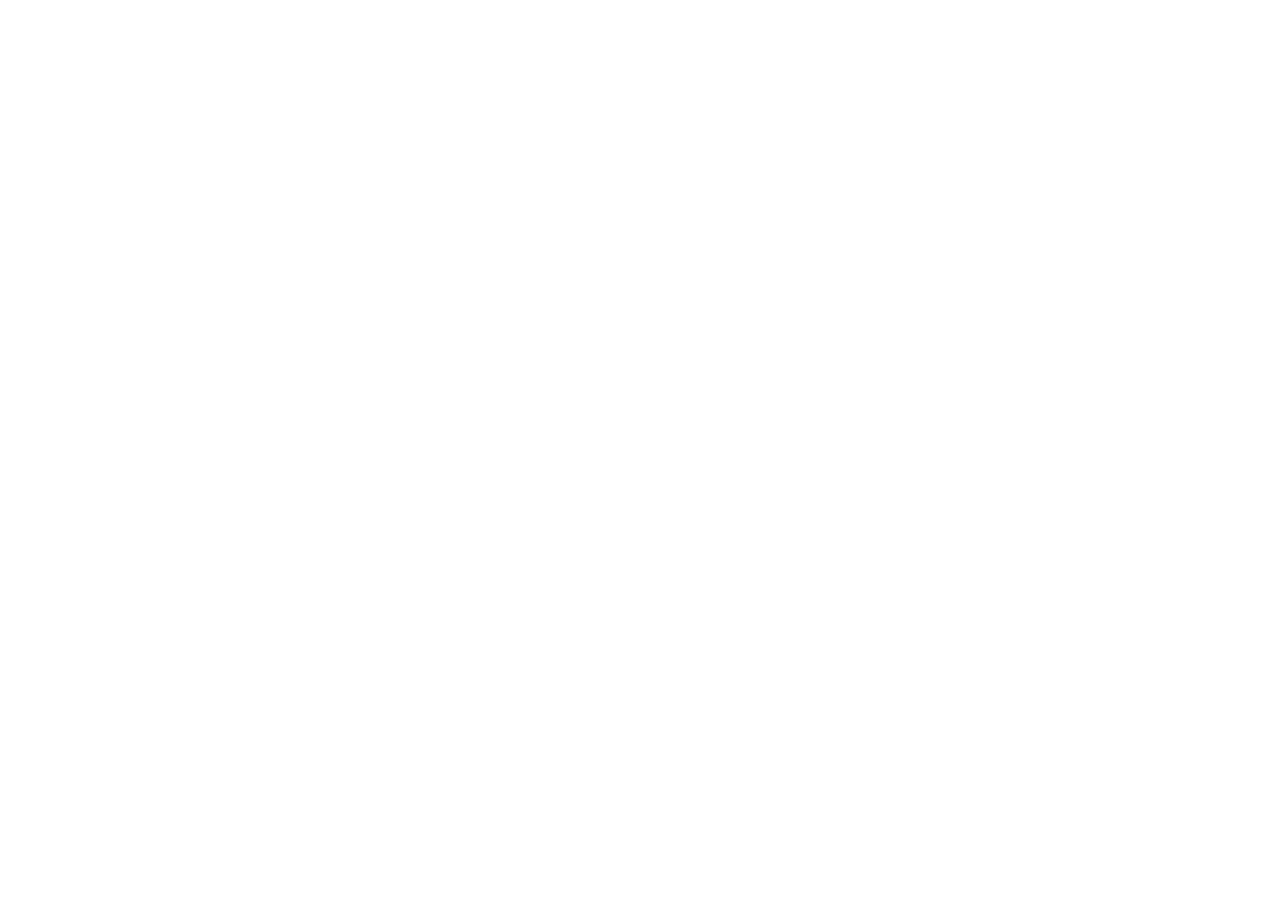
==== assignment4/index.html @ be5b9cb6 "Setup assignment" ====
<!DOCTYPE html>

<html>
	<head>
		<title></title>
		<meta name="viewport" content="width=device-width, initial-scale=1.0">
		
		<link href="css/bootstrap.min.css" rel="stylesheet">
		<link href="styles.css" rel="stylesheet">
		<script src="http://ajax.googleapis.com/ajax/libs/jquery/1.11.2/jquery.min.js"></script>
		<script src="js/bootstrap.js"></script>
	</head>
	
	<body>
	
	</body>

</html>
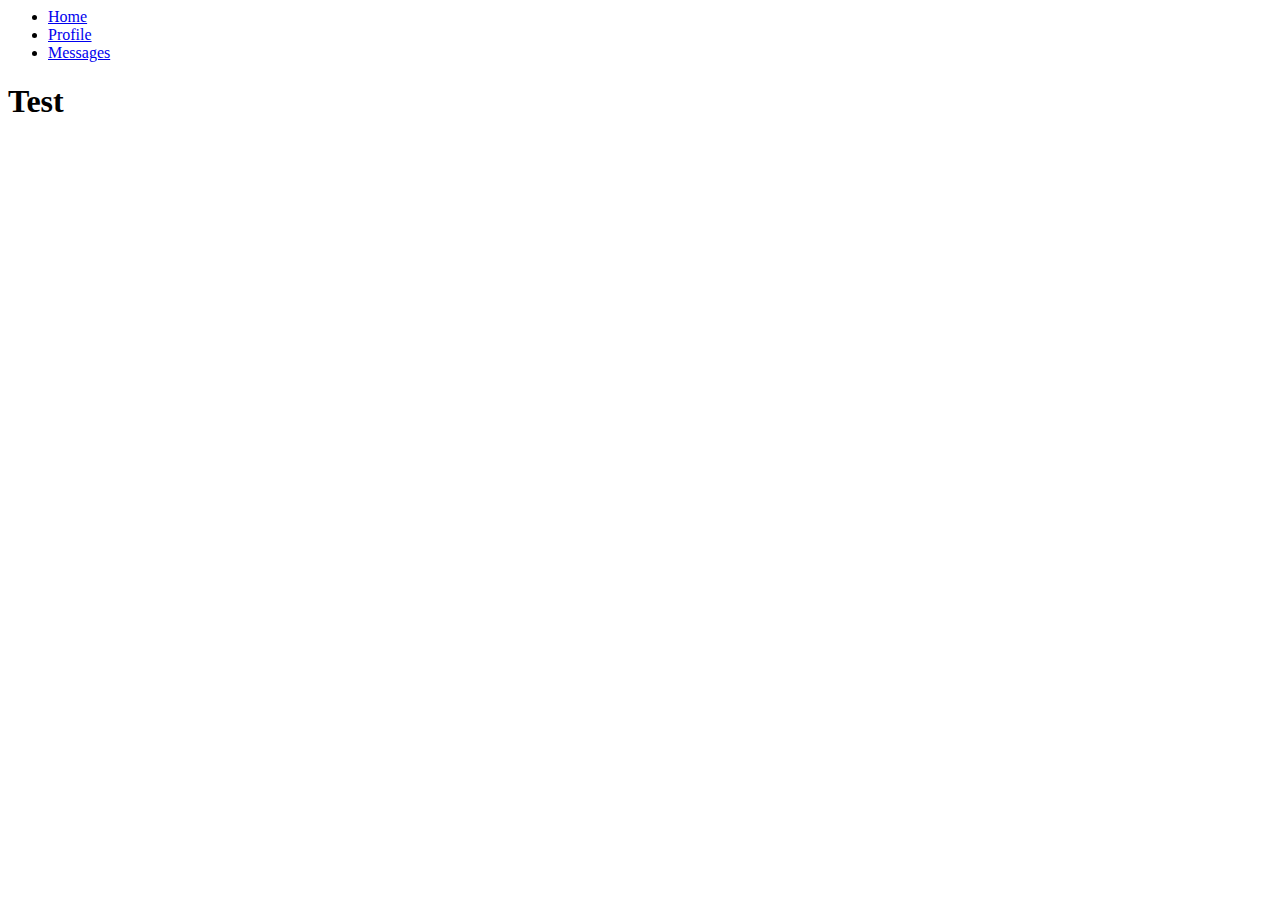
==== commit 1eaaf20a: "Working with bootstrap examples" ====
--- a/assignment4/index.html
+++ b/assignment4/index.html
@@ -1,17 +1,28 @@
-<!DOCTYPE html>
+
 
 <html>
 	<head>
-		<title></title>
+		<title>Assignment 4 - Home Page</title>
 		<meta name="viewport" content="width=device-width, initial-scale=1.0">
 		
 		<link href="css/bootstrap.min.css" rel="stylesheet">
 		<link href="styles.css" rel="stylesheet">
-		<script src="http://ajax.googleapis.com/ajax/libs/jquery/1.11.2/jquery.min.js"></script>
-		<script src="js/bootstrap.js"></script>
+		
 	</head>
 	
 	<body>
+		<ul class="nav nav-tabs">
+			<li role="presentation" class="active"><a href="#">Home</a></li>
+			<li role="presentation"><a href="#">Profile</a></li>
+			<li role="presentation"><a href="#">Messages</a></li>
+		</ul>
+		
+		<h1>Test</h1>
+	
+	
+		<script src="http://ajax.googleapis.com/ajax/libs/jquery/1.11.2/jquery.min.js"></script>
+		<script src="js/bootstrap.min.js"></script>
+		
 	
 	</body>
 
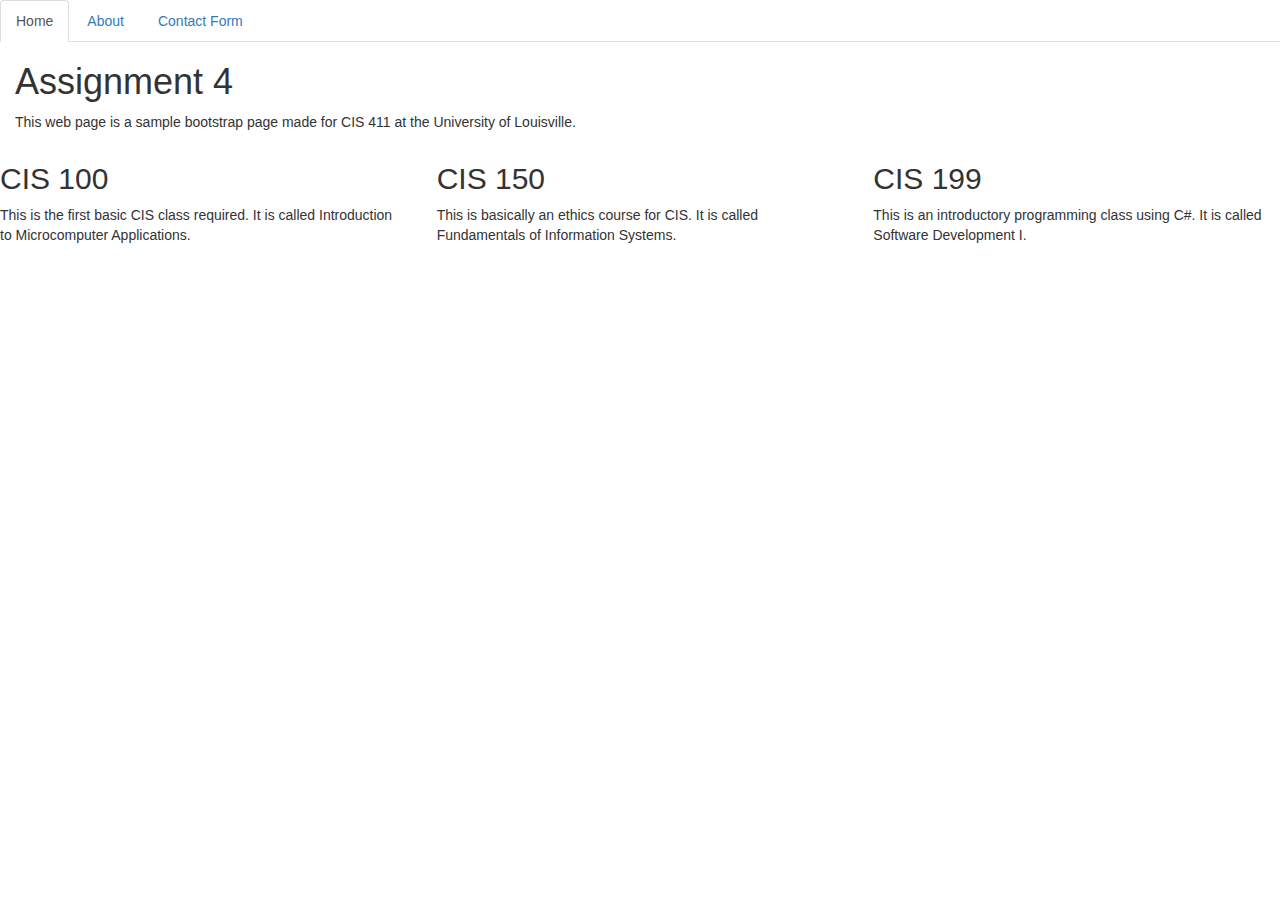
==== commit 1bda86a9: "Added first 3 columns" ====
--- a/assignment4/index.html
+++ b/assignment4/index.html
@@ -7,21 +7,40 @@
 		
 		<link href="css/bootstrap.min.css" rel="stylesheet">
 		<link href="styles.css" rel="stylesheet">
-		
+		<link rel="stylesheet" href="http://maxcdn.bootstrapcdn.com/bootstrap/3.2.0/css/bootstrap.min.css">
+		<script src="https://ajax.googleapis.com/ajax/libs/jquery/1.11.1/jquery.min.js"></script>
+		<script src="http://maxcdn.bootstrapcdn.com/bootstrap/3.2.0/js/bootstrap.min.js"></script>
 	</head>
 	
 	<body>
 		<ul class="nav nav-tabs">
 			<li role="presentation" class="active"><a href="#">Home</a></li>
-			<li role="presentation"><a href="#">Profile</a></li>
-			<li role="presentation"><a href="#">Messages</a></li>
+			<li role="presentation"><a href="#">About</a></li>
+			<li role="presentation"><a href="#">Contact Form</a></li>
 		</ul>
 		
-		<h1>Test</h1>
+		<div class="container-fluid">
+			<h1>Assignment 4</h1>
+			<p>This web page is a sample bootstrap page made for CIS 411 at the University of Louisville.</p>
+		</div>
+		
+		<div class="row">
+			<div class="col-sm-4">
+			<h2>CIS 100</h1>
+			<p>This is the first basic CIS class required. It is called Introduction to Microcomputer Applications.</p>
+			</div>
+			<div class="col-sm-4">
+			<h2>CIS 150</h2>
+			<p>This is basically an ethics course for CIS. It is called Fundamentals of Information Systems.</p>
+			</div>
+			<div class="col-sm-4">
+			<h2>CIS 199</h2>
+			<p>This is an introductory programming class using C#. It is called Software Development I.</p>
+			</div>
+		</div>
 	
-	
-		<script src="http://ajax.googleapis.com/ajax/libs/jquery/1.11.2/jquery.min.js"></script>
-		<script src="js/bootstrap.min.js"></script>
+
+		
 		
 	
 	</body>
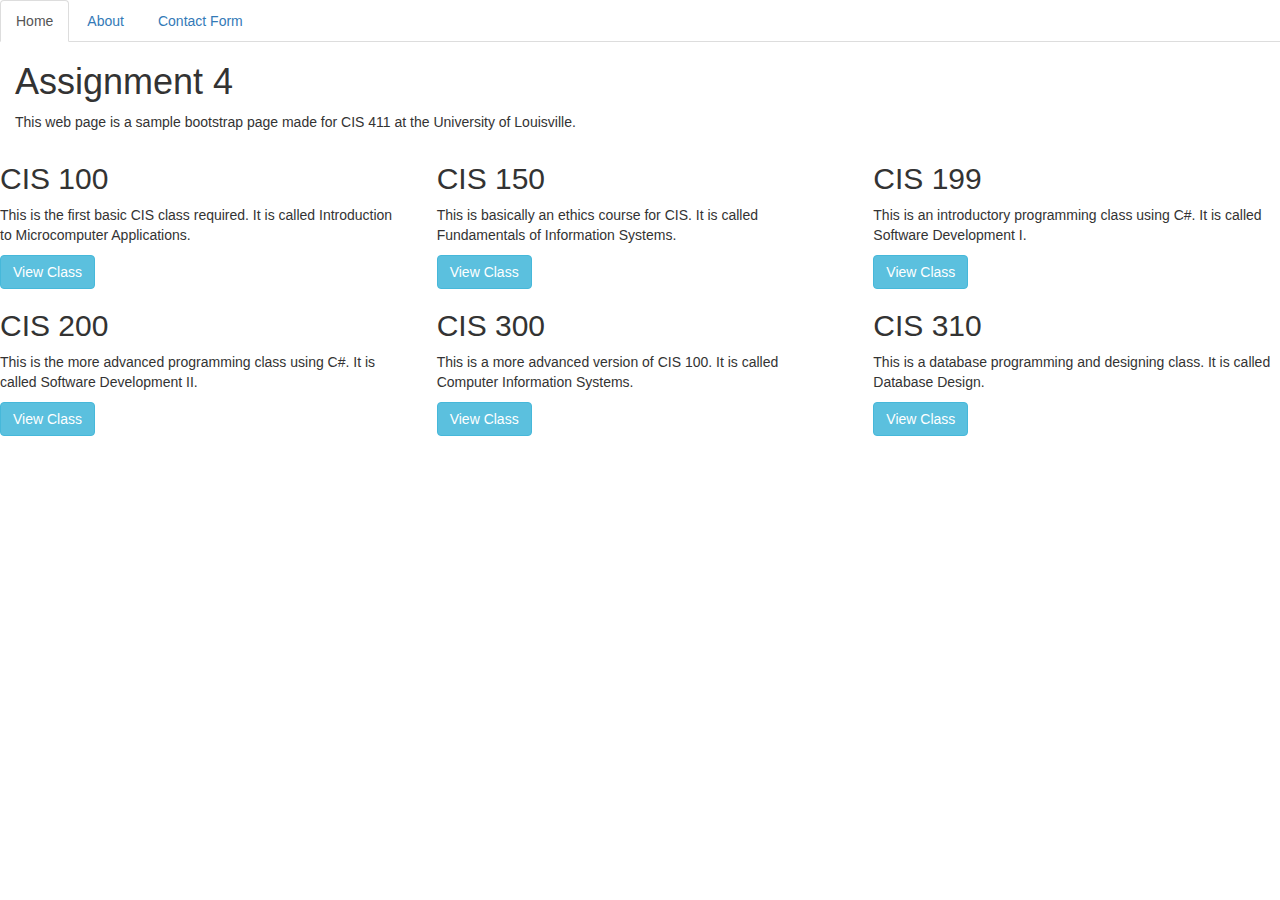
==== commit 875348f5: "Navigation bar works across pages" ====
--- a/assignment4/index.html
+++ b/assignment4/index.html
@@ -1,4 +1,4 @@
-
+<!DOCTYPE html>
 
 <html>
 	<head>
@@ -14,9 +14,9 @@
 	
 	<body>
 		<ul class="nav nav-tabs">
-			<li role="presentation" class="active"><a href="#">Home</a></li>
-			<li role="presentation"><a href="#">About</a></li>
-			<li role="presentation"><a href="#">Contact Form</a></li>
+			<li role="presentation" class="active"><a href="index.html">Home</a></li>
+			<li role="presentation"><a href="about.html">About</a></li>
+			<li role="presentation"><a href="contact.html">Contact Form</a></li>
 		</ul>
 		
 		<div class="container-fluid">
@@ -28,18 +28,37 @@
 			<div class="col-sm-4">
 			<h2>CIS 100</h1>
 			<p>This is the first basic CIS class required. It is called Introduction to Microcomputer Applications.</p>
+			<a href="http://htmlaccess.louisville.edu/CrseCatalog/crseDescription.cfm?crseid=012662&career=UGRD&term=4152&section=01&location=BELKNAP" class="btn btn-info" role="button">View Class</a>
 			</div>
 			<div class="col-sm-4">
 			<h2>CIS 150</h2>
 			<p>This is basically an ethics course for CIS. It is called Fundamentals of Information Systems.</p>
+			<a href="http://htmlaccess.louisville.edu/CrseCatalog/crseDescription.cfm?crseid=015110&career=UGRD&term=4152&section=01&location=BELKNAP" class="btn btn-info" role="button">View Class</a>
 			</div>
 			<div class="col-sm-4">
 			<h2>CIS 199</h2>
 			<p>This is an introductory programming class using C#. It is called Software Development I.</p>
+			<a href="http://htmlaccess.louisville.edu/CrseCatalog/crseDescription.cfm?crseid=014213&career=UGRD&term=4152&section=01&location=BELKNAP" class="btn btn-info" role="button">View Class</a>
 			</div>
 		</div>
 	
-
+		<div class="row">
+			<div class="col-sm-4">
+			<h2>CIS 200</h1>
+			<p>This is the more advanced programming class using C#. It is called Software Development II.</p>
+			<a href="http://htmlaccess.louisville.edu/CrseCatalog/crseDescription.cfm?crseid=014214&career=UGRD&term=4152&section=01&location=BELKNAP" class="btn btn-info" role="button">View Class</a>
+			</div>
+			<div class="col-sm-4">
+			<h2>CIS 300</h2>
+			<p>This is a more advanced version of CIS 100. It is called Computer Information Systems.</p>
+			<a href="http://htmlaccess.louisville.edu/CrseCatalog/crseDescription.cfm?crseid=004608&career=UGRD&term=4152&section=01&location=BELKNAP" class="btn btn-info" role="button">View Class</a>
+			</div>
+			<div class="col-sm-4">
+			<h2>CIS 310</h2>
+			<p>This is a database programming and designing class. It is called Database Design.</p>
+			<a href="http://htmlaccess.louisville.edu/CrseCatalog/crseDescription.cfm?crseid=004609&career=UGRD&term=4152&section=01&location=BELKNAP" class="btn btn-info" role="button">View Class</a>
+			</div>
+		</div>
 		
 		
 	
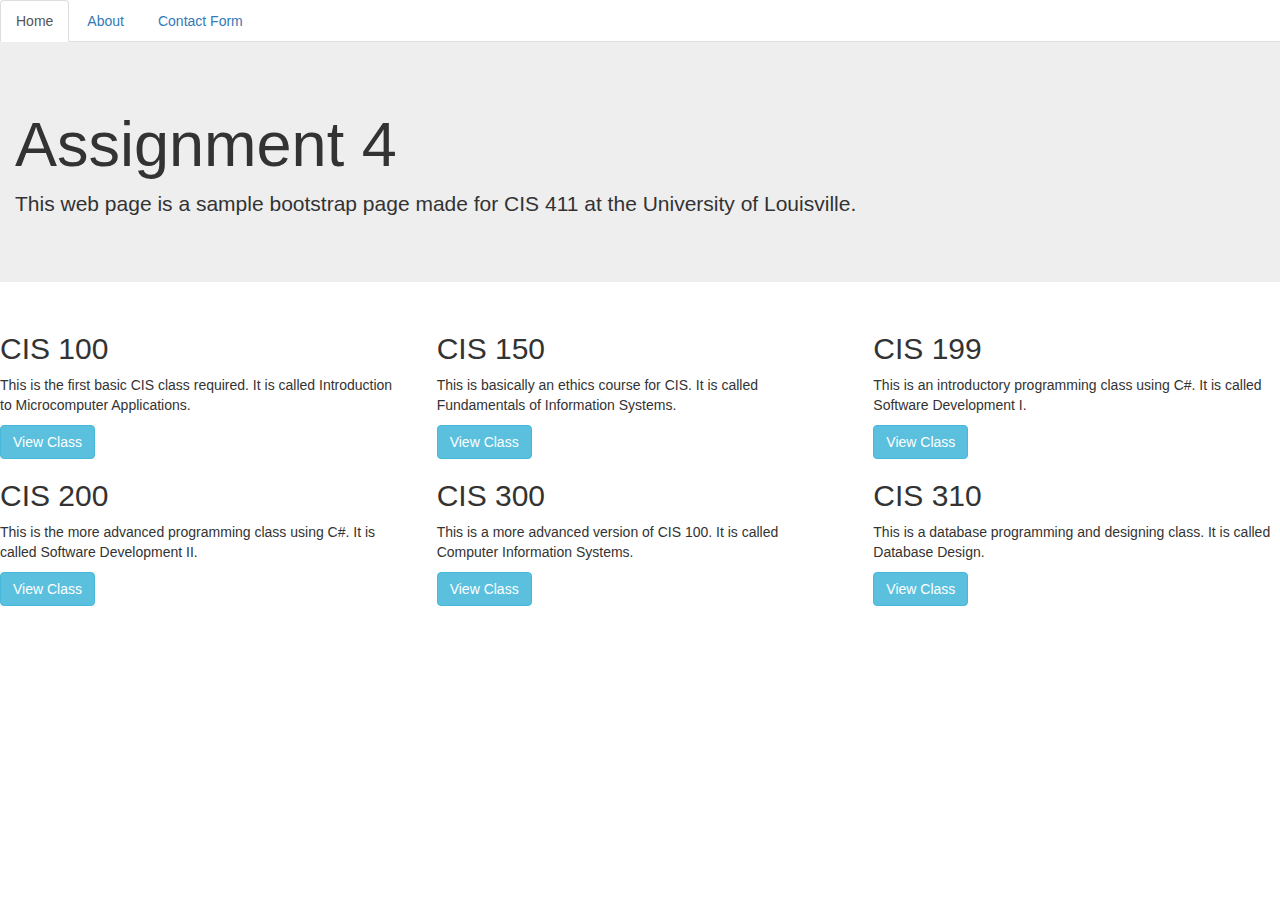
==== commit 40d21b30: "Basic setup for contact and about pages" ====
--- a/assignment4/index.html
+++ b/assignment4/index.html
@@ -19,10 +19,11 @@
 			<li role="presentation"><a href="contact.html">Contact Form</a></li>
 		</ul>
 		
+		<div class="jumbotron">
 		<div class="container-fluid">
 			<h1>Assignment 4</h1>
 			<p>This web page is a sample bootstrap page made for CIS 411 at the University of Louisville.</p>
-		</div>
+		</div></div>
 		
 		<div class="row">
 			<div class="col-sm-4">
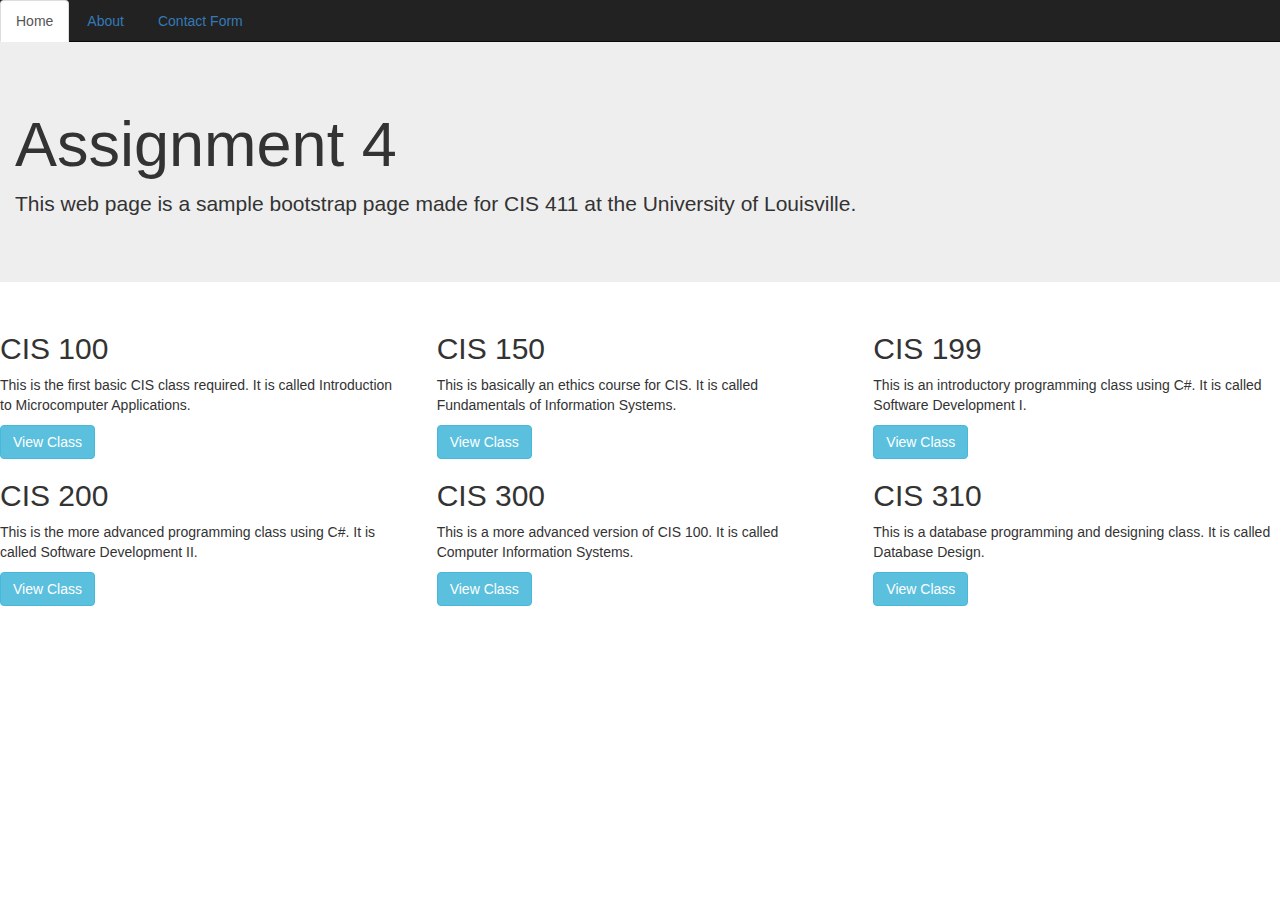
==== commit b5653390: "Changed navbar" ====
--- a/assignment4/index.html
+++ b/assignment4/index.html
@@ -13,7 +13,7 @@
 	</head>
 	
 	<body>
-		<ul class="nav nav-tabs">
+		<ul class="nav nav-tabs navbar-inverse">
 			<li role="presentation" class="active"><a href="index.html">Home</a></li>
 			<li role="presentation"><a href="about.html">About</a></li>
 			<li role="presentation"><a href="contact.html">Contact Form</a></li>
